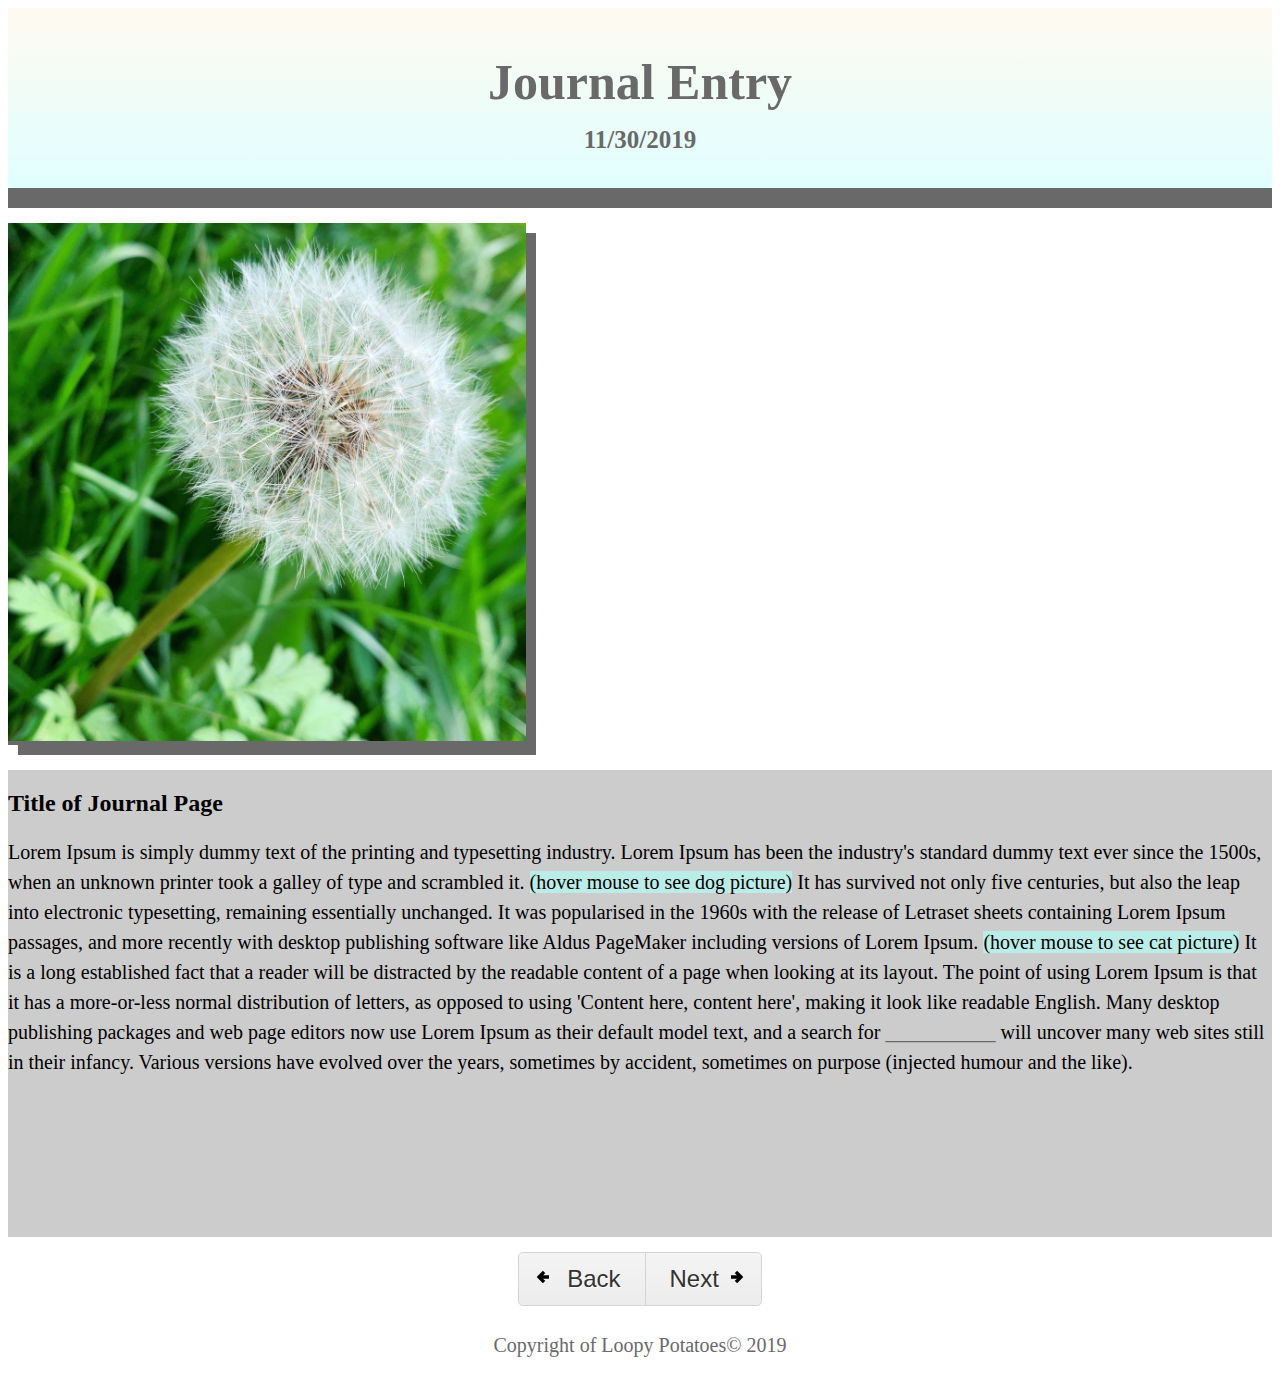
==== index.html @ 2541cd57 "added page flip" ====
<!doctype html>
<html>
<head>
<script type="text/javascript" src="http://code.jquery.com/jquery-1.7.1.min.js"></script>
<script type="text/javascript" src="../JS/turn.min.js"></script>
    <meta name="viewport" content="width=device-width, initial-scale: 1.0">  
        <meta charset="utf-8"> 
        <meta name="online game with a journal like GUI created through HTML, CSS, and JavaScript" content="width=device-width, initial-scale=1">
        <link rel="stylesheet" href="styles.css">
        <title>Color Blind</title>
		<script type="text/javascript" src="JS/clickables.js"></script>

<style type="text/css">
/*
body{
	background:#ccc;
    text-align: center;
    margin-left: 12em;
}
*/
/*
#magazine{
	width:200px;
	height:200px;
}
*/
#magazine .turn-page{
	background-color:#ccc;
	background-size:100% 100%;
}
</style>
</head>
<body>

 <main>
            <header id="grad1"> 
                <h1> Journal Entry </h1>
                <h2> 11/30/2019 </h2>
            </header>
        
            <div class="container"> 
                <!--SQUARE IMAGE-->
                <section class="imgBox" id="imageSpace"> 
                    <img src="../Images/journal1_original.jpg" alt="ImageDescriptionHere" width="100%">
					<div style="visibility: hidden;" id="options">
						<a onClick="j1option1();" style="cursor: pointer;"><div class="option" style="top:15%">
							<p style="text-align: center; padding: 20px">Text for Option 1, If you click on this rectangle, the text should now say "option 1"</p>
						</div></a>
						<a onClick="j1option2();" style="cursor: pointer;"><div class="option" style="top:55%">
							<p style="text-align: center; padding: 20px">Text for Option 2</p>
						</div></a>
					</div>
                </section>   
                
                <div id="magazine">
	<div>
                    <h2> Title of Journal Page</h2>
                    <p> Lorem Ipsum is simply dummy text of the printing and typesetting industry. Lorem Ipsum has been the industry's standard dummy text ever since the 1500s, when an unknown printer took a galley of type and scrambled it.
						
					<span style="background-color:#bbede8">
					<a onmouseover="j1option1over();" onmouseout="j1out();" style="cursor: pointer;">(hover mouse to see dog picture)</a></span>
						
					It has survived not only five centuries, but also the leap into electronic typesetting, remaining essentially unchanged. It was popularised in the 1960s with the release of Letraset sheets containing Lorem Ipsum passages, and more recently with desktop publishing software like Aldus PageMaker including versions of Lorem Ipsum.

					<span style="background-color:#bbede8">
					<a onmouseover="j1option2over();" onmouseout="j1out();"style="cursor: pointer;">(hover mouse to see cat picture)</a></span>
						
					It is a long established fact that a reader will be distracted by the readable content of a page when looking at its layout. The point of using Lorem Ipsum is that it has a more-or-less normal distribution of letters, as opposed to using 'Content here, content here', making it look like readable English. Many desktop publishing packages and web page editors now use Lorem Ipsum as their default model text, and a search for 
						
					<a onClick="j1options();" style="cursor: pointer; cursor: hand; color:dimgray; " id="option">___________</a>
						
					will uncover many web sites still in their infancy. Various versions have evolved over the years, sometimes by accident, sometimes on purpose (injected humour and the like).</p>
                </div>
	<div style="background-image:url(pages/02.jpg);"></div>
	<div style="background-image:url(pages/03.jpg);"></div>
	<div style="background-image:url(pages/04.jpg);"></div>
	<div style="background-image:url(pages/05.jpg);"></div>
	<div style="background-image:url(pages/06.jpg);"></div>
</div>
                <script type="text/javascript">

	$(window).ready(function() {
		$('#magazine').turn({
							display: 'single',
							acceleration: true,
							gradients: !$.isTouch,
							elevation:50,
							when: {
								turned: function(e, page) {
									/*console.log('Current view: ', $(this).turn('view'));*/
								}
							}
						});
	});
	
	
	$(window).bind('keydown', function(e){
		
//		if (e.keyCode==37)
//			$('#magazine').turn('previous');
//		else if (e.keyCode==39)
//			$('#magazine').turn('next');
        document.getElementById('button1').onclick = function() {
                $('#magazine').turn('previous');};
        document.getElementById('button2').onclick = function() {
                $('#magazine').turn('next');};
			
	});
                    
    function flip(source){
        // Trigger the id of the element that was clicked
        if(source.id == 'button2') {
            $('#magazine').turn('next');
        } else {
            $('#magazine').turn('previous');
        }
    };

</script>
                <!-- Main buttons at bottom of GUI-->
            <nav> 
                <div class="button-group">
                    <li><a id="button1" class="button big icon arrowleft" onclick='flip(this);'> Back </a></li>
                    <li><a id="button2" class="button big icon arrowright" onclick='flip(this);'> Next </a></li>
                </div> 
            </nav>
                
                
                
                
			</div>                   
            
        </main>
    <!--Footer-->
        <footer>
            <p> Copyright of Loopy Potatoes&copy; 2019 </p>
        </footer>
</body>
</html>
---- styles.css ----
#grad1 {
    height: 180px;
    background-color: floralwhite; 
    background-image: linear-gradient(to bottom, floralwhite , lightcyan); 
    border-bottom: 20px solid dimgray; 
}

header {
    text-align: center;
    margin: 0; 
}

header h1 {
    margin:0px;
    padding-top: 45px; 
    padding-bottom: 0px; 
    font-size: 50px; 
    color: dimgray; 
}

header h2 {
    margin: 0px; 
	padding-top: 15px;
    font-size: 25px; 
    color: dimgray; 
}

.option {
	width: 79%;
	height: 30%;
	background-color: white;
	border: solid 2px dimgray;
	border-radius: 25px;
	position: absolute;
	left: 10%;
	
	display: flex;
  	flex-direction: column;
  	justify-content: center;
}

.option:hover {
	background-color: floralwhite;
}

.img {
    height: auto; 
    object-fit: cover;
    color: dimgray;
    width: 100%;
    height: 400px;
    background-repeat: no-repeat;
    background-size: contain;
	position: relative;
}

p, a {
	line-height: 150%;
	font-size: 20px;
}

.container {
  	width: 100%;
}

.imgBox {
    box-sizing: border-box;
    box-shadow:  10px 10px dimgray;  
    width: 41%;
    float: left;
    background-color: dimgray;
    margin: 0px; 
    margin-right: .75%; /* to show box shadow on right hand side */ 
    margin-bottom: 25px; 
    margin-top: 15px;
	position: relative;
}

.textBox {
    box-sizing: border-box;
    width: 57.5%;
    border-left: 5px dashed lightblue;
    border-right: 10px solid dimgray; 
    float: left;
    margin: 0px; 
    margin-bottom: 25px; 
	margin-top: 15px;
	margin-left: .75%;
}


article {
    float: left;
    padding: 20px;
    width: 95%;
    background-color: #f1f1f1;
    outline: 5px; 
    outline-color: dimgray; 
    height: page; 
    display: inline-block; 
    color: dimgray; 
}

nav {
    padding-top: 15px; 
    width: 100%; 
    height: 5%;
    background-color: white;
    display: relative; 
    text-align: center; 
}

footer {
    z-index: 9000; 
    color: dimgray; 
    display: inline-block; 
    background-color: white;
    width: 100%; 
    height: 10%; 
    text-align: center;
}


/* ------------------------------------------
 * CSS3 GITHUB BUTTONS (Nicolas Gallagher)
 * Licensed under Unlicense
 * http://github.com/necolas/css3-github-buttons
 * --------------------------------------- */


/* =============================================================================
   Base Button
   ========================================================================== */

.button {
    position: relative;
    overflow: visible;
    display: inline-block;
    padding: 0.5em 1em;
    border: 1px solid #d4d4d4;
    margin: 0;
    text-decoration: none;
    text-align: center;
    text-shadow: 1px 1px 0 #fff;
    font:11px/normal sans-serif;
    color: #333;
    white-space: nowrap;
    cursor: pointer;
    outline: none;
    background-color: #ececec;
    background-image: -webkit-gradient(linear, 0 0, 0 100%, from(#f4f4f4), to(#ececec));
    background-image: -moz-linear-gradient(#f4f4f4, #ececec);
    background-image: -ms-linear-gradient(#f4f4f4, #ececec);
    background-image: -o-linear-gradient(#f4f4f4, #ececec);
    background-image: linear-gradient(#f4f4f4, #ececec);
    -moz-background-clip: padding; /* for Firefox 3.6 */
    background-clip: padding-box;
    border-radius: 0.2em;
    /* IE hacks */
    zoom: 1;
    *display: inline;
}

.button:hover,
.button:focus,
.button:active,
.button.active {
    border-color: #3072b3;
    border-bottom-color: #2a65a0;
    text-decoration: none;
    text-shadow: -1px -1px 0 rgba(0,0,0,0.3);
    color: #fff;
    background-color: #3c8dde;
    background-image: -webkit-gradient(linear, 0 0, 0 100%, from(#599bdc), to(#3072b3));
    background-image: -moz-linear-gradient(#599bdc, #3072b3);
    background-image: -o-linear-gradient(#599bdc, #3072b3);
    background-image: linear-gradient(#599bdc, #3072b3);
}

.button:active,
.button.active {
    border-color: #2a65a0;
    border-bottom-color: #3884cd;
    background-color: #3072b3;
    background-image: -webkit-gradient(linear, 0 0, 0 100%, from(#3072b3), to(#599bdc));
    background-image: -moz-linear-gradient(#3072b3, #599bdc);
    background-image: -ms-linear-gradient(#3072b3, #599bdc);
    background-image: -o-linear-gradient(#3072b3, #599bdc);
    background-image: linear-gradient(#3072b3, #599bdc);
}

/* overrides extra padding on button elements in Firefox */
.button::-moz-focus-inner {
    padding: 0;
    border: 0;
}


/* =============================================================================
   Button icons
   ========================================================================== */

.button.icon:before {
    content: "";
    position: relative;
    top: 1px;
    float:left;
    width: 12px;
    height: 12px;
    margin: 0 0.75em 0 -0.25em;
    background: url(gh-icons.png) 0 99px no-repeat;
}

.button.arrowup.icon:before { background-position: 0 0; }
.button.arrowup.icon:hover:before,
.button.arrowup.icon:focus:before,
.button.arrowup.icon:active:before { background-position: -12px 0; }

.button.arrowdown.icon:before { background-position: 0 -12px; }
.button.arrowdown.icon:hover:before,
.button.arrowdown.icon:focus:before,
.button.arrowdown.icon:active:before { background-position: -12px -12px; }

.button.arrowleft.icon:before { background-position: 0 -24px; margin-top: 0.26em; }
.button.arrowleft.icon:hover:before,
.button.arrowleft.icon:focus:before,
.button.arrowleft.icon:active:before { background-position: -12px -24px; }

.button.arrowright.icon:before { float:right; margin: 0.26em -0.25em 0 .5em; background-position: 0 -36px; }
.button.arrowright.icon:hover:before,
.button.arrowright.icon:focus:before,
.button.arrowright.icon:active:before { background-position: -12px -36px; }

.button.approve.icon:before { background-position: 0 -48px; }
.button.approve.icon:hover:before,
.button.approve.icon:focus:before,
.button.approve.icon:active:before { background-position: -12px -48px; }

.button.add.icon:before { background-position: 0 -288px; }
.button.add.icon:hover:before,
.button.add.icon:focus:before,
.button.add.icon:active:before { background-position: -12px -288px; }

.button.remove.icon:before { background-position: 0 -60px; }
.button.remove.icon:hover:before,
.button.remove.icon:focus:before,
.button.remove.icon:active:before { background-position: -12px -60px; }

.button.log.icon:before { background-position: 0 -72px; }
.button.log.icon:hover:before,
.button.log.icon:focus:before,
.button.log.icon:active:before { background-position: -12px -72px; }

.button.calendar.icon:before { background-position: 0 -84px; }
.button.calendar.icon:hover:before,
.button.calendar.icon:focus:before,
.button.calendar.icon:active:before { background-position: -12px -84px; }

.button.chat.icon:before { background-position: 0 -96px; }
.button.chat.icon:hover:before,
.button.chat.icon:focus:before,
.button.chat.icon:active:before { background-position: -12px -96px; }

.button.clock.icon:before { background-position: 0 -108px; }
.button.clock.icon:hover:before,
.button.clock.icon:focus:before,
.button.clock.icon:active:before { background-position: -12px -108px; }

.button.settings.icon:before { background-position: 0 -120px; }
.button.settings.icon:hover:before,
.button.settings.icon:focus:before,
.button.settings.icon:active:before { background-position: -12px -120px; }

.button.comment.icon:before { background-position: 0 -132px; }
.button.comment.icon:hover:before,
.button.comment.icon:focus:before,
.button.comment.icon:active:before { background-position: -12px -132px; }

.button.fork.icon:before { background-position: 0 -144px; }
.button.fork.icon:hover:before,
.button.fork.icon:focus:before,
.button.fork.icon:active:before { background-position: -12px -144px; }

.button.like.icon:before { background-position: 0 -156px; }
.button.like.icon:hover:before,
.button.like.icon:focus:before,
.button.like.icon:active:before { background-position: -12px -156px; }

.button.favorite.icon:before { background-position: 0 -348px; }
.button.favorite.icon:hover:before,
.button.favorite.icon:focus:before,
.button.favorite.icon:active:before { background-position: -12px -348px; }

.button.home.icon:before { background-position: 0 -168px; }
.button.home.icon:hover:before,
.button.home.icon:focus:before,
.button.home.icon:active:before { background-position: -12px -168px; }

.button.key.icon:before { background-position: 0 -180px; }
.button.key.icon:hover:before,
.button.key.icon:focus:before,
.button.key.icon:active:before { background-position: -12px -180px; }

.button.lock.icon:before { background-position: 0 -192px; }
.button.lock.icon:hover:before,
.button.lock.icon:focus:before,
.button.lock.icon:active:before { background-position: -12px -192px; }

.button.unlock.icon:before { background-position: 0 -204px; }
.button.unlock.icon:hover:before,
.button.unlock.icon:focus:before,
.button.unlock.icon:active:before { background-position: -12px -204px; }

.button.loop.icon:before { background-position: 0 -216px; }
.button.loop.icon:hover:before,
.button.loop.icon:focus:before,
.button.loop.icon:active:before { background-position: -12px -216px; }

.button.search.icon:before { background-position: 0 -228px; }
.button.search.icon:hover:before,
.button.search.icon:focus:before,
.button.search.icon:active:before { background-position: -12px -228px; }

.button.mail.icon:before { background-position: 0 -240px; }
.button.mail.icon:hover:before,
.button.mail.icon:focus:before,
.button.mail.icon:active:before { background-position: -12px -240px; }

.button.move.icon:before { background-position: 0 -252px; }
.button.move.icon:hover:before,
.button.move.icon:focus:before,
.button.move.icon:active:before { background-position: -12px -252px; }

.button.edit.icon:before { background-position: 0 -264px; }
.button.edit.icon:hover:before,
.button.edit.icon:focus:before,
.button.edit.icon:active:before { background-position: -12px -264px; }

.button.pin.icon:before { background-position: 0 -276px; }
.button.pin.icon:hover:before,
.button.pin.icon:focus:before,
.button.pin.icon:active:before { background-position: -12px -276px; }

.button.reload.icon:before { background-position: 0 -300px; }
.button.reload.icon:hover:before,
.button.reload.icon:focus:before,
.button.reload.icon:active:before { background-position: -12px -300px; }

.button.rss.icon:before { background-position: 0 -312px; }
.button.rss.icon:hover:before,
.button.rss.icon:focus:before,
.button.rss.icon:active:before { background-position: -12px -312px; }

.button.tag.icon:before { background-position: 0 -324px; }
.button.tag.icon:hover:before,
.button.tag.icon:focus:before,
.button.tag.icon:active:before { background-position: -12px -324px; }

.button.trash.icon:before { background-position: 0 -336px; }
.button.trash.icon:hover:before,
.button.trash.icon:focus:before,
.button.trash.icon:active:before { background-position: -12px -336px; }

.button.user.icon:before { background-position: 0 -360px; }
.button.user.icon:hover:before,
.button.user.icon:focus:before,
.button.user.icon:active:before { background-position: -12px -360px; }


/* =============================================================================
   Button extensions
   ========================================================================== */

/* Primary button
   ========================================================================== */

.button.primary {
    font-weight: bold;
}

/* Danger button
   ========================================================================== */

.button.danger {
    color: #900;
}

.button.danger:hover,
.button.danger:focus,
.button.danger:active {
    border-color: #b53f3a;
    border-bottom-color: #a0302a;
    color: #fff;
    background-color: #dc5f59;
    background-image: -webkit-gradient(linear, 0 0, 0 100%, from(#dc5f59), to(#b33630));
    background-image: -moz-linear-gradient(#dc5f59, #b33630);
    background-image: -ms-linear-gradient(#dc5f59, #b33630);
    background-image: -o-linear-gradient(#dc5f59, #b33630);
    background-image: linear-gradient(#dc5f59, #b33630);
}

.button.danger:active,
.button.danger.active {
    border-color: #a0302a;
    border-bottom-color: #bf4843;
    background-color: #b33630;
    background-image: -webkit-gradient(linear, 0 0, 0 100%, from(#b33630), to(#dc5f59));
    background-image: -moz-linear-gradient(#b33630, #dc5f59);
    background-image: -ms-linear-gradient(#b33630, #dc5f59);
    background-image: -o-linear-gradient(#b33630, #dc5f59);
    background-image: linear-gradient(#b33630, #dc5f59);
}

/* Pill button
   ========================================================================== */

.button.pill {
    border-radius: 50em;
}

/* Disabled button
   ========================================================================== */

.button.disable {
    opacity: 0.5;
}

/* Big button
   ========================================================================== */

.button.big {
    font-size: 24px;
}

.button.big.icon:before {
    top: 0;
}


/* =============================================================================
   Button groups
   ========================================================================== */

/* Standard group
   ========================================================================== */

.button-group {
    display: inline-block;
    list-style: none;
    padding: 0;
    margin: 0;
    /* IE hacks */
    zoom: 1;
    *display: inline;
}

.button + .button,
.button + .button-group,
.button-group + .button,
.button-group + .button-group {
    margin-left: 15px;
}

.button-group li {
    float: left;
    padding: 0;
    margin: 0;
}

.button-group .button {
    float: left;
    margin-left: -1px;
}

.button-group > .button:not(:first-child):not(:last-child),
.button-group li:not(:first-child):not(:last-child) .button {
    border-radius: 0;
}

.button-group > .button:first-child,
.button-group li:first-child .button {
    margin-left: 0;
    border-top-right-radius: 0;
    border-bottom-right-radius: 0;
}

.button-group > .button:last-child,
.button-group li:last-child > .button {
    border-top-left-radius: 0;
    border-bottom-left-radius: 0;
}

/* Minor group
   ========================================================================== */

.button-group.minor-group .button {
    border: 1px solid #d4d4d4;
    text-shadow: none;
    background-image: none;
    background-color: #fff;
}

.button-group.minor-group .button:hover,
.button-group.minor-group .button:focus {
    background-color: #599bdc;
}

.button-group.minor-group .button:active,
.button-group.minor-group .button.active {
    background-color: #3072b3;
}

.button-group.minor-group .button.icon:before {
    opacity: 0.8;
}

/* =============================================================================
   Button container (mixing buttons and groups, e.g., nav bar)
   ========================================================================== */

.button-container .button,
.button-container .button-group {
    vertical-align: top;
}
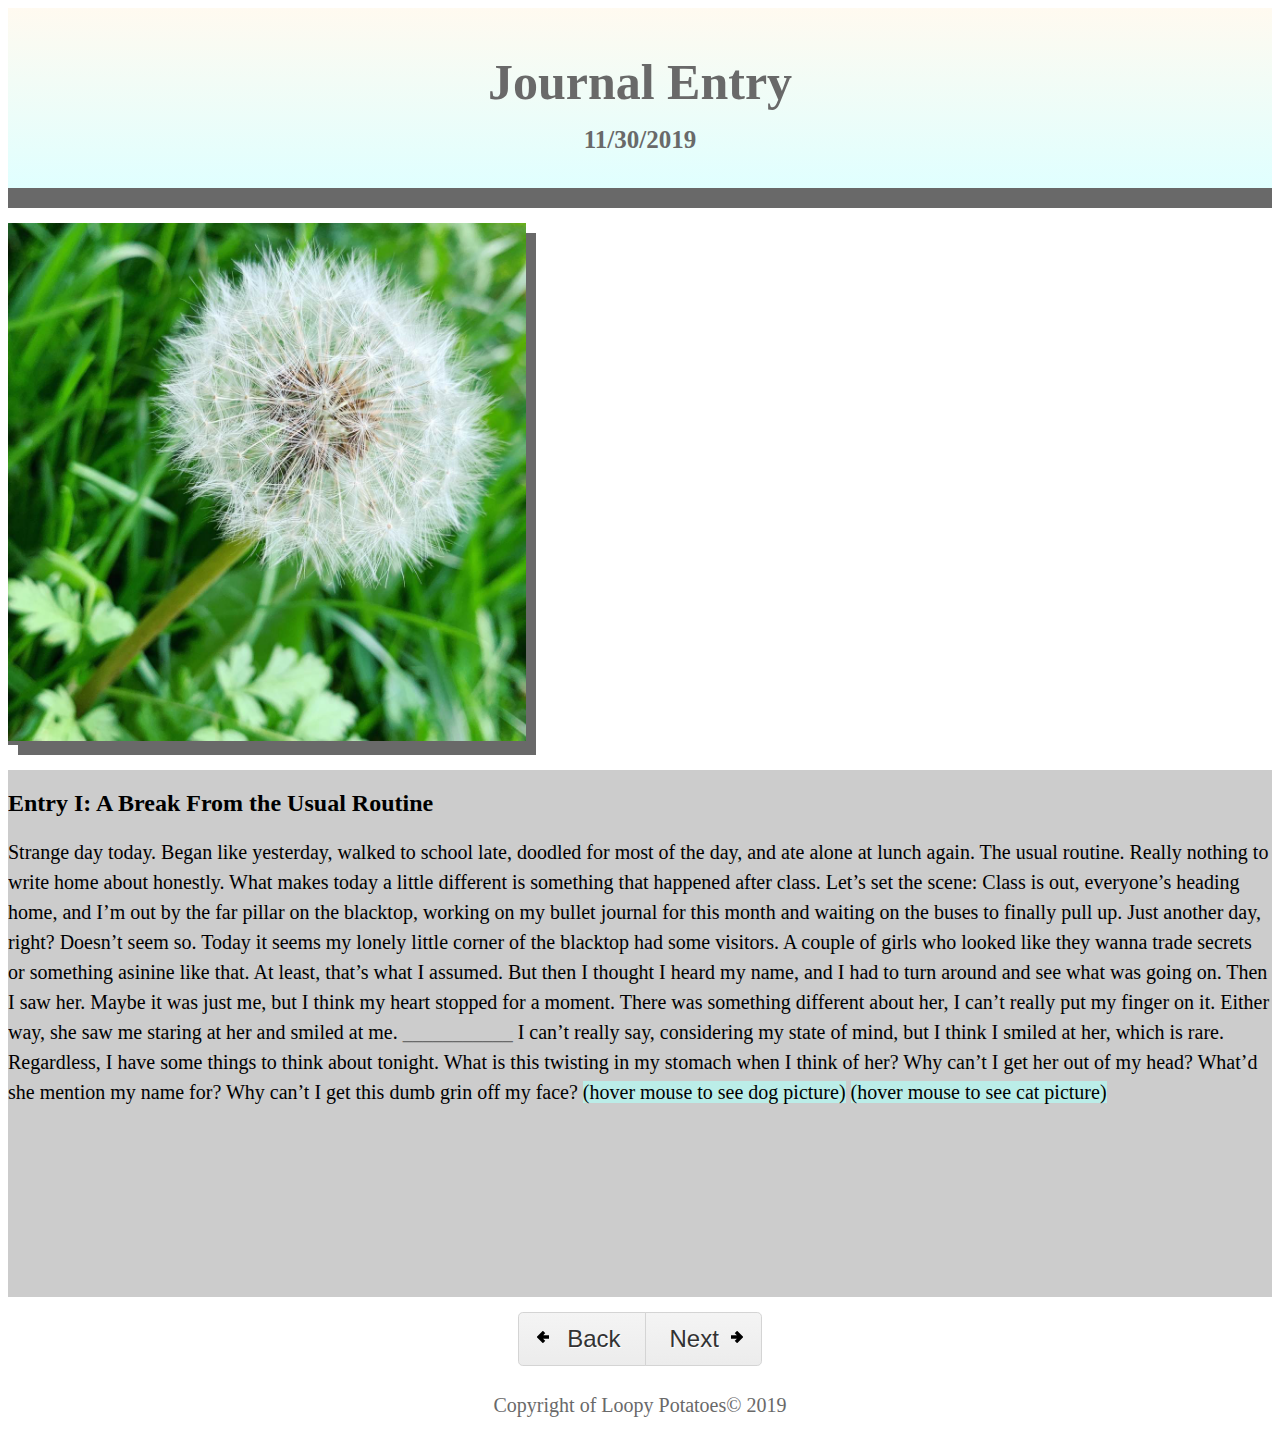
==== commit d9fc1412: "added story" ====
--- a/index.html
+++ b/index.html
@@ -44,32 +44,27 @@
                     <img src="../Images/journal1_original.jpg" alt="ImageDescriptionHere" width="100%">
 					<div style="visibility: hidden;" id="options">
 						<a onClick="j1option1();" style="cursor: pointer;"><div class="option" style="top:15%">
-							<p style="text-align: center; padding: 20px">Text for Option 1, If you click on this rectangle, the text should now say "option 1"</p>
+							<p style="text-align: center; padding: 20px">Maybe she was looking at something behind me?</p>
 						</div></a>
 						<a onClick="j1option2();" style="cursor: pointer;"><div class="option" style="top:55%">
-							<p style="text-align: center; padding: 20px">Text for Option 2</p>
+							<p style="text-align: center; padding: 20px"> Why'd she smile at me? Could it be....?</p>
 						</div></a>
 					</div>
                 </section>   
                 
                 <div id="magazine">
 	<div>
-                    <h2> Title of Journal Page</h2>
-                    <p> Lorem Ipsum is simply dummy text of the printing and typesetting industry. Lorem Ipsum has been the industry's standard dummy text ever since the 1500s, when an unknown printer took a galley of type and scrambled it.
-						
-					<span style="background-color:#bbede8">
+                    <h2> Entry I: A Break From the Usual Routine</h2>
+                    <p> Strange day today. Began like yesterday, walked to school late, doodled for most of the day, and ate alone at lunch again. The usual routine. Really nothing to write home about honestly. What makes today a little different is something that happened after class.
+ Let’s set the scene: Class is out, everyone’s heading home, and I’m out by the far pillar on the blacktop, working on my bullet journal for this month and waiting on the buses to finally pull up. Just another day, right? Doesn’t seem so. Today it seems my lonely little corner of the blacktop had some visitors. A couple of girls who looked like they wanna trade secrets or something asinine like that. At least, that’s what I assumed. But then I thought I heard my name, and I had to turn around and see what was going on. Then I saw her.
+Maybe it was just me, but I think my heart stopped for a moment. There was something different about her, I can’t really put my finger on it. Either way, she saw me staring at her and smiled at me. <a onClick="j1options();" style="cursor: pointer; cursor: hand; color:dimgray; " id="option">___________</a> I can’t really say, considering my state of mind, but I think I smiled at her, which is rare. Regardless, I have some things to think about tonight. What is this twisting in my stomach when I think of her? Why can’t I get her out of my head? What’d she mention my name for? 
+Why can’t I get this dumb grin off my face?
+                        <span style="background-color:#bbede8">
 					<a onmouseover="j1option1over();" onmouseout="j1out();" style="cursor: pointer;">(hover mouse to see dog picture)</a></span>
-						
-					It has survived not only five centuries, but also the leap into electronic typesetting, remaining essentially unchanged. It was popularised in the 1960s with the release of Letraset sheets containing Lorem Ipsum passages, and more recently with desktop publishing software like Aldus PageMaker including versions of Lorem Ipsum.
 
 					<span style="background-color:#bbede8">
 					<a onmouseover="j1option2over();" onmouseout="j1out();"style="cursor: pointer;">(hover mouse to see cat picture)</a></span>
-						
-					It is a long established fact that a reader will be distracted by the readable content of a page when looking at its layout. The point of using Lorem Ipsum is that it has a more-or-less normal distribution of letters, as opposed to using 'Content here, content here', making it look like readable English. Many desktop publishing packages and web page editors now use Lorem Ipsum as their default model text, and a search for 
-						
-					<a onClick="j1options();" style="cursor: pointer; cursor: hand; color:dimgray; " id="option">___________</a>
-						
-					will uncover many web sites still in their infancy. Various versions have evolved over the years, sometimes by accident, sometimes on purpose (injected humour and the like).</p>
+</p>
                 </div>
 	<div style="background-image:url(pages/02.jpg);"></div>
 	<div style="background-image:url(pages/03.jpg);"></div>
@@ -77,46 +72,7 @@
 	<div style="background-image:url(pages/05.jpg);"></div>
 	<div style="background-image:url(pages/06.jpg);"></div>
 </div>
-                <script type="text/javascript">
 
-	$(window).ready(function() {
-		$('#magazine').turn({
-							display: 'single',
-							acceleration: true,
-							gradients: !$.isTouch,
-							elevation:50,
-							when: {
-								turned: function(e, page) {
-									/*console.log('Current view: ', $(this).turn('view'));*/
-								}
-							}
-						});
-	});
-	
-	
-	$(window).bind('keydown', function(e){
-		
-//		if (e.keyCode==37)
-//			$('#magazine').turn('previous');
-//		else if (e.keyCode==39)
-//			$('#magazine').turn('next');
-        document.getElementById('button1').onclick = function() {
-                $('#magazine').turn('previous');};
-        document.getElementById('button2').onclick = function() {
-                $('#magazine').turn('next');};
-			
-	});
-                    
-    function flip(source){
-        // Trigger the id of the element that was clicked
-        if(source.id == 'button2') {
-            $('#magazine').turn('next');
-        } else {
-            $('#magazine').turn('previous');
-        }
-    };
-
-</script>
                 <!-- Main buttons at bottom of GUI-->
             <nav> 
                 <div class="button-group">
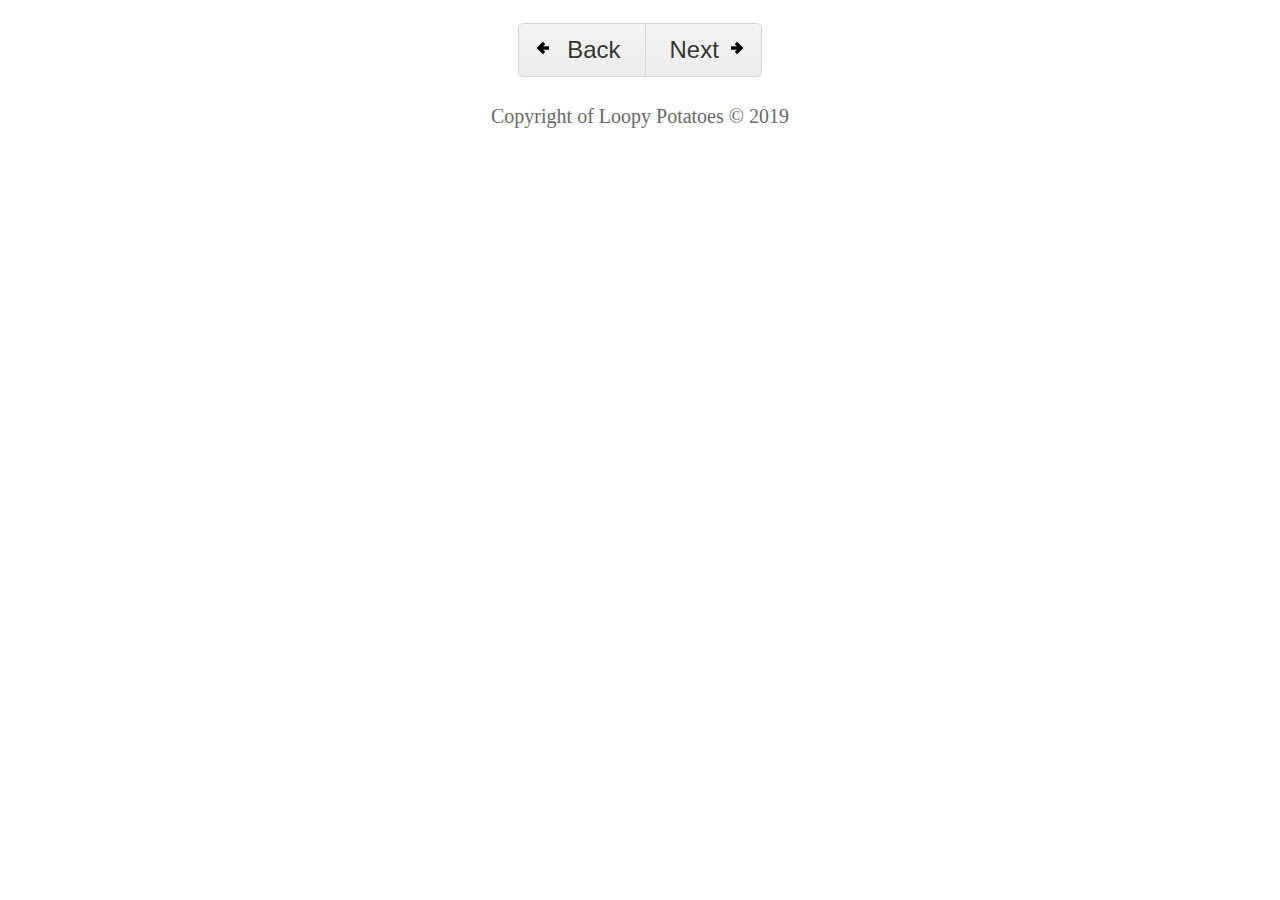
==== commit b98ed6f3: "Added page flip to intro, sort of" ====
--- a/index.html
+++ b/index.html
@@ -1,95 +1,55 @@
-<!doctype html>
-<html>
-<head>
-<script type="text/javascript" src="http://code.jquery.com/jquery-1.7.1.min.js"></script>
-<script type="text/javascript" src="../JS/turn.min.js"></script>
-    <meta name="viewport" content="width=device-width, initial-scale: 1.0">  
+<!DOCTYPE HTML> 
+<html lang="en" class="content-wrap">
+    <head>
+        <meta name="viewport" content="width=device-width, initial-scale: 1.0">  
         <meta charset="utf-8"> 
         <meta name="online game with a journal like GUI created through HTML, CSS, and JavaScript" content="width=device-width, initial-scale=1">
         <link rel="stylesheet" href="styles.css">
         <title>Color Blind</title>
+		
 		<script type="text/javascript" src="JS/clickables.js"></script>
+		<script type="text/javascript" src="http://code.jquery.com/jquery-1.7.1.min.js"></script>
+		<script type="text/javascript" src="../JS/turn.min.js"></script>
+    </head>
 
-<style type="text/css">
-/*
-body{
-	background:#ccc;
-    text-align: center;
-    margin-left: 12em;
-}
-*/
-/*
-#magazine{
-	width:200px;
-	height:200px;
-}
-*/
-#magazine .turn-page{
-	background-color:#ccc;
-	background-size:100% 100%;
-}
-</style>
-</head>
-<body>
+	<style type="text/css">
+		
+		#magazine .turn-page{
+			background-color:#ccc;
+			background-size:100% 100%;
+		}
+		
+	</style>
+	
+	<body>
 
- <main>
-            <header id="grad1"> 
-                <h1> Journal Entry </h1>
-                <h2> 11/30/2019 </h2>
-            </header>
-        
-            <div class="container"> 
-                <!--SQUARE IMAGE-->
-                <section class="imgBox" id="imageSpace"> 
-                    <img src="../Images/journal1_original.jpg" alt="ImageDescriptionHere" width="100%">
-					<div style="visibility: hidden;" id="options">
-						<a onClick="j1option1();" style="cursor: pointer;"><div class="option" style="top:15%">
-							<p style="text-align: center; padding: 20px">Maybe she was looking at something behind me?</p>
-						</div></a>
-						<a onClick="j1option2();" style="cursor: pointer;"><div class="option" style="top:55%">
-							<p style="text-align: center; padding: 20px"> Why'd she smile at me? Could it be....?</p>
-						</div></a>
-					</div>
-                </section>   
-                
-                <div id="magazine">
-	<div>
-                    <h2> Entry I: A Break From the Usual Routine</h2>
-                    <p> Strange day today. Began like yesterday, walked to school late, doodled for most of the day, and ate alone at lunch again. The usual routine. Really nothing to write home about honestly. What makes today a little different is something that happened after class.
- Let’s set the scene: Class is out, everyone’s heading home, and I’m out by the far pillar on the blacktop, working on my bullet journal for this month and waiting on the buses to finally pull up. Just another day, right? Doesn’t seem so. Today it seems my lonely little corner of the blacktop had some visitors. A couple of girls who looked like they wanna trade secrets or something asinine like that. At least, that’s what I assumed. But then I thought I heard my name, and I had to turn around and see what was going on. Then I saw her.
-Maybe it was just me, but I think my heart stopped for a moment. There was something different about her, I can’t really put my finger on it. Either way, she saw me staring at her and smiled at me. <a onClick="j1options();" style="cursor: pointer; cursor: hand; color:dimgray; " id="option">___________</a> I can’t really say, considering my state of mind, but I think I smiled at her, which is rare. Regardless, I have some things to think about tonight. What is this twisting in my stomach when I think of her? Why can’t I get her out of my head? What’d she mention my name for? 
-Why can’t I get this dumb grin off my face?
-                        <span style="background-color:#bbede8">
-					<a onmouseover="j1option1over();" onmouseout="j1out();" style="cursor: pointer;">(hover mouse to see dog picture)</a></span>
-
-					<span style="background-color:#bbede8">
-					<a onmouseover="j1option2over();" onmouseout="j1out();"style="cursor: pointer;">(hover mouse to see cat picture)</a></span>
-</p>
-                </div>
-	<div style="background-image:url(pages/02.jpg);"></div>
-	<div style="background-image:url(pages/03.jpg);"></div>
-	<div style="background-image:url(pages/04.jpg);"></div>
-	<div style="background-image:url(pages/05.jpg);"></div>
-	<div style="background-image:url(pages/06.jpg);"></div>
-</div>
-
-                <!-- Main buttons at bottom of GUI-->
+		<main>
+            
+			<div class="container"> 
+			<div id="magazine">
+				<div style="background-image:url(introImages/01.jpg);"></div>
+				<div style="background-image:url(introImages/02.jpg);"></div>
+				<div style="background-image:url(introImages/02.jpg);"></div>
+				<div style="background-image:url(introImages/03.jpg);"></div>
+				<div style="background-image:url(introImages/04.jpg);"></div>
+				<div style="background-image:url(introImages/05.jpg);"></div>
+				<div style="background-image:url(introImages/06.jpg);"></div>
+			</div>
+			
+			<!-- Main buttons at bottom of GUI-->
             <nav> 
                 <div class="button-group">
                     <li><a id="button1" class="button big icon arrowleft" onclick='flip(this);'> Back </a></li>
                     <li><a id="button2" class="button big icon arrowright" onclick='flip(this);'> Next </a></li>
                 </div> 
             </nav>
-                
-                
-                
-                
-			</div>                   
-            
+			</div>
+				
         </main>
-    <!--Footer-->
+    	
+		<!--Footer-->
         <footer>
-            <p> Copyright of Loopy Potatoes&copy; 2019 </p>
+            <p> Copyright of Loopy Potatoes &copy; 2019 </p>
         </footer>
 </body>
 </html>
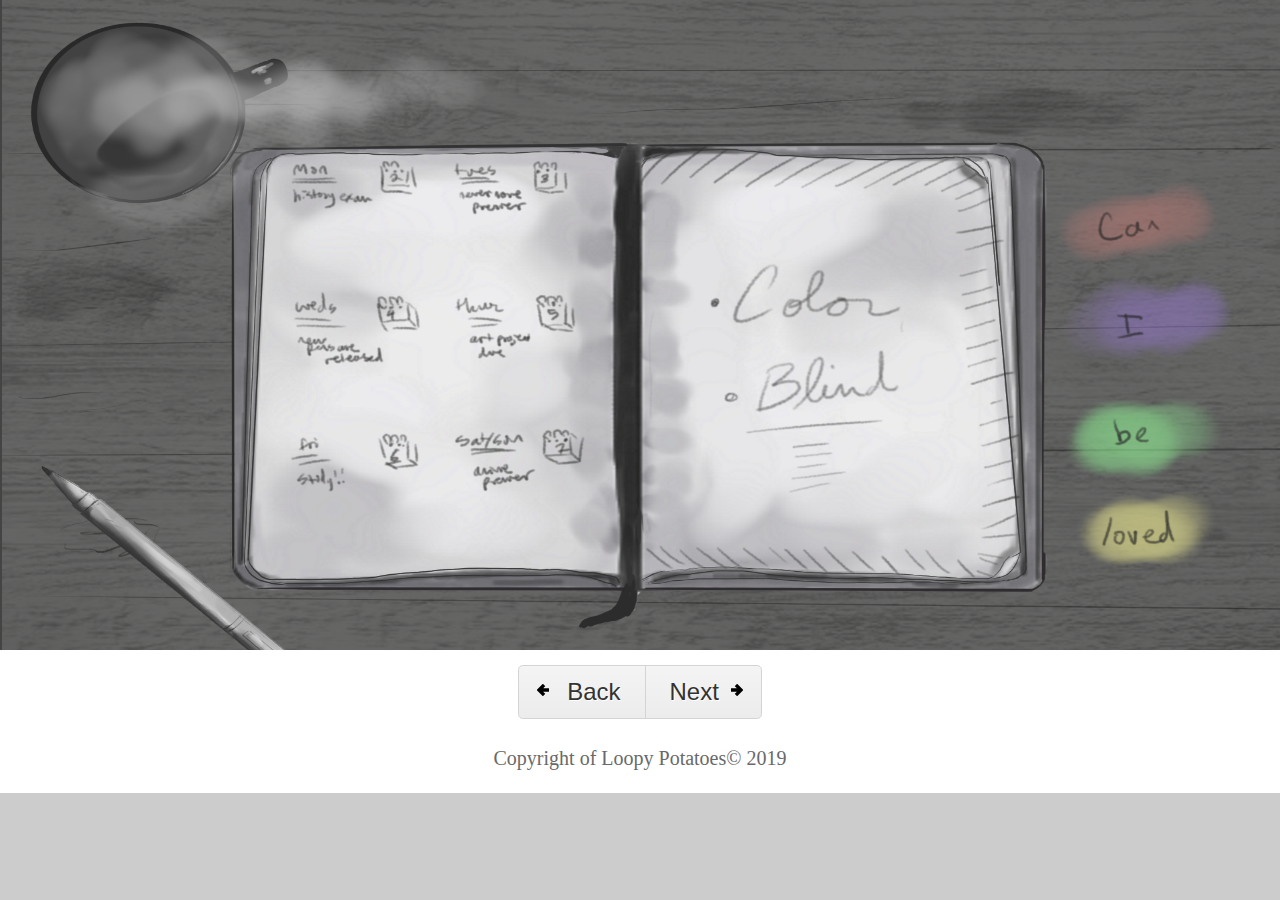
==== commit 68613e69: "added intro with page flip" ====
--- a/index.html
+++ b/index.html
@@ -1,55 +1,61 @@
-<!DOCTYPE HTML> 
-<html lang="en" class="content-wrap">
-    <head>
-        <meta name="viewport" content="width=device-width, initial-scale: 1.0">  
+<!doctype html>
+<html>
+<head>
+<script type="text/javascript" src="http://code.jquery.com/jquery-1.7.1.min.js"></script>
+<script type="text/javascript" src="../JS/turn.min.js"></script>
+    <meta name="viewport" content="width=device-width, initial-scale: 1.0">  
         <meta charset="utf-8"> 
         <meta name="online game with a journal like GUI created through HTML, CSS, and JavaScript" content="width=device-width, initial-scale=1">
-        <link rel="stylesheet" href="styles.css">
+        <link rel="stylesheet" href="indexStyles.css">
         <title>Color Blind</title>
-		
 		<script type="text/javascript" src="JS/clickables.js"></script>
-		<script type="text/javascript" src="http://code.jquery.com/jquery-1.7.1.min.js"></script>
-		<script type="text/javascript" src="../JS/turn.min.js"></script>
-    </head>
 
-	<style type="text/css">
-		
-		#magazine .turn-page{
-			background-color:#ccc;
-			background-size:100% 100%;
-		}
-		
-	</style>
-	
-	<body>
+<style type="text/css">
+body{
+	background:#ccc;
+    text-align: center;
+    margin: 0px;
+}
+#magazine{
+/*	width:200px;*/
+	height:650px;
+}
+#magazine .turn-page{
+	background-color:#ccc;
+	background-size:100% 100%;
+}
+</style>
+</head>
+<body>
 
-		<main>
-            
-			<div class="container"> 
-			<div id="magazine">
-				<div style="background-image:url(introImages/01.jpg);"></div>
-				<div style="background-image:url(introImages/02.jpg);"></div>
-				<div style="background-image:url(introImages/02.jpg);"></div>
-				<div style="background-image:url(introImages/03.jpg);"></div>
-				<div style="background-image:url(introImages/04.jpg);"></div>
-				<div style="background-image:url(introImages/05.jpg);"></div>
-				<div style="background-image:url(introImages/06.jpg);"></div>
-			</div>
-			
-			<!-- Main buttons at bottom of GUI-->
+ <main>
+        
+            <div class="container">    
+                
+                <div id="magazine">
+	<div style="background-image:url(Images/titleScreen.png);"></div>
+	<div style="background-image:url(Images/cutSceneBeg1.png);"></div>
+	<div style="background-image:url(Images/cutSceneBeg2.png);"></div>
+                    
+</div>
+
+                <!-- Main buttons at bottom of GUI-->
             <nav> 
                 <div class="button-group">
                     <li><a id="button1" class="button big icon arrowleft" onclick='flip(this);'> Back </a></li>
                     <li><a id="button2" class="button big icon arrowright" onclick='flip(this);'> Next </a></li>
                 </div> 
             </nav>
-			</div>
-				
+                
+                
+                
+                
+			</div>                   
+            
         </main>
-    	
-		<!--Footer-->
+    <!--Footer-->
         <footer>
-            <p> Copyright of Loopy Potatoes &copy; 2019 </p>
+            <p> Copyright of Loopy Potatoes&copy; 2019 </p>
         </footer>
 </body>
 </html>
--- a/indexStyles.css
+++ b/indexStyles.css
@@ -0,0 +1,533 @@
+/* Centered text */
+.centered {
+  position: absolute;
+  top: 50%;
+  left: 50%;
+  transform: translate(-50%, -50%);
+}
+
+#grad1 {
+    height: 180px;
+    background-color: floralwhite; 
+    background-image: linear-gradient(to bottom, floralwhite , lightcyan); 
+    border-bottom: 20px solid dimgray; 
+}
+
+header {
+    text-align: center;
+    margin: 0; 
+}
+
+header h1 {
+    margin:0px;
+    padding-top: 45px; 
+    padding-bottom: 0px; 
+    font-size: 50px; 
+    color: dimgray; 
+}
+
+header h2 {
+    margin: 0px; 
+	padding-top: 15px;
+    font-size: 25px; 
+    color: dimgray; 
+}
+
+.option {
+	width: 79%;
+	height: 30%;
+	background-color: white;
+	border: solid 2px dimgray;
+	border-radius: 25px;
+	position: absolute;
+	left: 10%;
+	
+	display: flex;
+  	flex-direction: column;
+  	justify-content: center;
+}
+
+.option:hover {
+	background-color: floralwhite;
+}
+
+.img {
+    height: auto; 
+    object-fit: cover;
+    color: dimgray;
+    width: 100%;
+    height: 400px;
+    background-repeat: no-repeat;
+    background-size: contain;
+	position: relative;
+}
+
+p, a {
+	line-height: 150%;
+	font-size: 20px;
+}
+
+.container {
+  	width: 100%;
+}
+
+.imgBox {
+    box-sizing: border-box;
+    box-shadow:  10px 10px dimgray;  
+    width: 41%;
+    float: left;
+    background-color: dimgray;
+    margin: 0px; 
+    margin-right: .75%; /* to show box shadow on right hand side */ 
+    margin-bottom: 25px; 
+    margin-top: 15px;
+	position: relative;
+}
+
+.textBox {
+    box-sizing: border-box;
+    width: 57.5%;
+    border-left: 5px dashed lightblue;
+    border-right: 10px solid dimgray; 
+    float: left;
+    margin: 0px; 
+    margin-bottom: 25px; 
+	margin-top: 15px;
+	margin-left: .75%;
+}
+
+
+article {
+    float: left;
+    padding: 20px;
+    width: 95%;
+    background-color: #f1f1f1;
+    outline: 5px; 
+    outline-color: dimgray; 
+    height: page; 
+    display: inline-block; 
+    color: dimgray; 
+}
+
+nav {
+    padding-top: 15px; 
+    width: 100%; 
+    height: 5%;
+    background-color: white;
+    display: relative; 
+    text-align: center; 
+}
+
+footer {
+    z-index: 9000; 
+    color: dimgray; 
+    display: inline-block; 
+    background-color: white;
+    width: 100%; 
+    height: 10%; 
+    text-align: center;
+}
+
+
+/* ------------------------------------------
+ * CSS3 GITHUB BUTTONS (Nicolas Gallagher)
+ * Licensed under Unlicense
+ * http://github.com/necolas/css3-github-buttons
+ * --------------------------------------- */
+
+
+/* =============================================================================
+   Base Button
+   ========================================================================== */
+
+.button {
+    position: relative;
+    overflow: visible;
+    display: inline-block;
+    padding: 0.5em 1em;
+    border: 1px solid #d4d4d4;
+    margin: 0;
+    text-decoration: none;
+    text-align: center;
+    text-shadow: 1px 1px 0 #fff;
+    font:11px/normal sans-serif;
+    color: #333;
+    white-space: nowrap;
+    cursor: pointer;
+    outline: none;
+    background-color: #ececec;
+    background-image: -webkit-gradient(linear, 0 0, 0 100%, from(#f4f4f4), to(#ececec));
+    background-image: -moz-linear-gradient(#f4f4f4, #ececec);
+    background-image: -ms-linear-gradient(#f4f4f4, #ececec);
+    background-image: -o-linear-gradient(#f4f4f4, #ececec);
+    background-image: linear-gradient(#f4f4f4, #ececec);
+    -moz-background-clip: padding; /* for Firefox 3.6 */
+    background-clip: padding-box;
+    border-radius: 0.2em;
+    /* IE hacks */
+    zoom: 1;
+    *display: inline;
+}
+
+.button:hover,
+.button:focus,
+.button:active,
+.button.active {
+    border-color: #3072b3;
+    border-bottom-color: #2a65a0;
+    text-decoration: none;
+    text-shadow: -1px -1px 0 rgba(0,0,0,0.3);
+    color: #fff;
+    background-color: #3c8dde;
+    background-image: -webkit-gradient(linear, 0 0, 0 100%, from(#599bdc), to(#3072b3));
+    background-image: -moz-linear-gradient(#599bdc, #3072b3);
+    background-image: -o-linear-gradient(#599bdc, #3072b3);
+    background-image: linear-gradient(#599bdc, #3072b3);
+}
+
+.button:active,
+.button.active {
+    border-color: #2a65a0;
+    border-bottom-color: #3884cd;
+    background-color: #3072b3;
+    background-image: -webkit-gradient(linear, 0 0, 0 100%, from(#3072b3), to(#599bdc));
+    background-image: -moz-linear-gradient(#3072b3, #599bdc);
+    background-image: -ms-linear-gradient(#3072b3, #599bdc);
+    background-image: -o-linear-gradient(#3072b3, #599bdc);
+    background-image: linear-gradient(#3072b3, #599bdc);
+}
+
+/* overrides extra padding on button elements in Firefox */
+.button::-moz-focus-inner {
+    padding: 0;
+    border: 0;
+}
+
+
+/* =============================================================================
+   Button icons
+   ========================================================================== */
+
+.button.icon:before {
+    content: "";
+    position: relative;
+    top: 1px;
+    float:left;
+    width: 12px;
+    height: 12px;
+    margin: 0 0.75em 0 -0.25em;
+    background: url(gh-icons.png) 0 99px no-repeat;
+}
+
+.button.arrowup.icon:before { background-position: 0 0; }
+.button.arrowup.icon:hover:before,
+.button.arrowup.icon:focus:before,
+.button.arrowup.icon:active:before { background-position: -12px 0; }
+
+.button.arrowdown.icon:before { background-position: 0 -12px; }
+.button.arrowdown.icon:hover:before,
+.button.arrowdown.icon:focus:before,
+.button.arrowdown.icon:active:before { background-position: -12px -12px; }
+
+.button.arrowleft.icon:before { background-position: 0 -24px; margin-top: 0.26em; }
+.button.arrowleft.icon:hover:before,
+.button.arrowleft.icon:focus:before,
+.button.arrowleft.icon:active:before { background-position: -12px -24px; }
+
+.button.arrowright.icon:before { float:right; margin: 0.26em -0.25em 0 .5em; background-position: 0 -36px; }
+.button.arrowright.icon:hover:before,
+.button.arrowright.icon:focus:before,
+.button.arrowright.icon:active:before { background-position: -12px -36px; }
+
+.button.approve.icon:before { background-position: 0 -48px; }
+.button.approve.icon:hover:before,
+.button.approve.icon:focus:before,
+.button.approve.icon:active:before { background-position: -12px -48px; }
+
+.button.add.icon:before { background-position: 0 -288px; }
+.button.add.icon:hover:before,
+.button.add.icon:focus:before,
+.button.add.icon:active:before { background-position: -12px -288px; }
+
+.button.remove.icon:before { background-position: 0 -60px; }
+.button.remove.icon:hover:before,
+.button.remove.icon:focus:before,
+.button.remove.icon:active:before { background-position: -12px -60px; }
+
+.button.log.icon:before { background-position: 0 -72px; }
+.button.log.icon:hover:before,
+.button.log.icon:focus:before,
+.button.log.icon:active:before { background-position: -12px -72px; }
+
+.button.calendar.icon:before { background-position: 0 -84px; }
+.button.calendar.icon:hover:before,
+.button.calendar.icon:focus:before,
+.button.calendar.icon:active:before { background-position: -12px -84px; }
+
+.button.chat.icon:before { background-position: 0 -96px; }
+.button.chat.icon:hover:before,
+.button.chat.icon:focus:before,
+.button.chat.icon:active:before { background-position: -12px -96px; }
+
+.button.clock.icon:before { background-position: 0 -108px; }
+.button.clock.icon:hover:before,
+.button.clock.icon:focus:before,
+.button.clock.icon:active:before { background-position: -12px -108px; }
+
+.button.settings.icon:before { background-position: 0 -120px; }
+.button.settings.icon:hover:before,
+.button.settings.icon:focus:before,
+.button.settings.icon:active:before { background-position: -12px -120px; }
+
+.button.comment.icon:before { background-position: 0 -132px; }
+.button.comment.icon:hover:before,
+.button.comment.icon:focus:before,
+.button.comment.icon:active:before { background-position: -12px -132px; }
+
+.button.fork.icon:before { background-position: 0 -144px; }
+.button.fork.icon:hover:before,
+.button.fork.icon:focus:before,
+.button.fork.icon:active:before { background-position: -12px -144px; }
+
+.button.like.icon:before { background-position: 0 -156px; }
+.button.like.icon:hover:before,
+.button.like.icon:focus:before,
+.button.like.icon:active:before { background-position: -12px -156px; }
+
+.button.favorite.icon:before { background-position: 0 -348px; }
+.button.favorite.icon:hover:before,
+.button.favorite.icon:focus:before,
+.button.favorite.icon:active:before { background-position: -12px -348px; }
+
+.button.home.icon:before { background-position: 0 -168px; }
+.button.home.icon:hover:before,
+.button.home.icon:focus:before,
+.button.home.icon:active:before { background-position: -12px -168px; }
+
+.button.key.icon:before { background-position: 0 -180px; }
+.button.key.icon:hover:before,
+.button.key.icon:focus:before,
+.button.key.icon:active:before { background-position: -12px -180px; }
+
+.button.lock.icon:before { background-position: 0 -192px; }
+.button.lock.icon:hover:before,
+.button.lock.icon:focus:before,
+.button.lock.icon:active:before { background-position: -12px -192px; }
+
+.button.unlock.icon:before { background-position: 0 -204px; }
+.button.unlock.icon:hover:before,
+.button.unlock.icon:focus:before,
+.button.unlock.icon:active:before { background-position: -12px -204px; }
+
+.button.loop.icon:before { background-position: 0 -216px; }
+.button.loop.icon:hover:before,
+.button.loop.icon:focus:before,
+.button.loop.icon:active:before { background-position: -12px -216px; }
+
+.button.search.icon:before { background-position: 0 -228px; }
+.button.search.icon:hover:before,
+.button.search.icon:focus:before,
+.button.search.icon:active:before { background-position: -12px -228px; }
+
+.button.mail.icon:before { background-position: 0 -240px; }
+.button.mail.icon:hover:before,
+.button.mail.icon:focus:before,
+.button.mail.icon:active:before { background-position: -12px -240px; }
+
+.button.move.icon:before { background-position: 0 -252px; }
+.button.move.icon:hover:before,
+.button.move.icon:focus:before,
+.button.move.icon:active:before { background-position: -12px -252px; }
+
+.button.edit.icon:before { background-position: 0 -264px; }
+.button.edit.icon:hover:before,
+.button.edit.icon:focus:before,
+.button.edit.icon:active:before { background-position: -12px -264px; }
+
+.button.pin.icon:before { background-position: 0 -276px; }
+.button.pin.icon:hover:before,
+.button.pin.icon:focus:before,
+.button.pin.icon:active:before { background-position: -12px -276px; }
+
+.button.reload.icon:before { background-position: 0 -300px; }
+.button.reload.icon:hover:before,
+.button.reload.icon:focus:before,
+.button.reload.icon:active:before { background-position: -12px -300px; }
+
+.button.rss.icon:before { background-position: 0 -312px; }
+.button.rss.icon:hover:before,
+.button.rss.icon:focus:before,
+.button.rss.icon:active:before { background-position: -12px -312px; }
+
+.button.tag.icon:before { background-position: 0 -324px; }
+.button.tag.icon:hover:before,
+.button.tag.icon:focus:before,
+.button.tag.icon:active:before { background-position: -12px -324px; }
+
+.button.trash.icon:before { background-position: 0 -336px; }
+.button.trash.icon:hover:before,
+.button.trash.icon:focus:before,
+.button.trash.icon:active:before { background-position: -12px -336px; }
+
+.button.user.icon:before { background-position: 0 -360px; }
+.button.user.icon:hover:before,
+.button.user.icon:focus:before,
+.button.user.icon:active:before { background-position: -12px -360px; }
+
+
+/* =============================================================================
+   Button extensions
+   ========================================================================== */
+
+/* Primary button
+   ========================================================================== */
+
+.button.primary {
+    font-weight: bold;
+}
+
+/* Danger button
+   ========================================================================== */
+
+.button.danger {
+    color: #900;
+}
+
+.button.danger:hover,
+.button.danger:focus,
+.button.danger:active {
+    border-color: #b53f3a;
+    border-bottom-color: #a0302a;
+    color: #fff;
+    background-color: #dc5f59;
+    background-image: -webkit-gradient(linear, 0 0, 0 100%, from(#dc5f59), to(#b33630));
+    background-image: -moz-linear-gradient(#dc5f59, #b33630);
+    background-image: -ms-linear-gradient(#dc5f59, #b33630);
+    background-image: -o-linear-gradient(#dc5f59, #b33630);
+    background-image: linear-gradient(#dc5f59, #b33630);
+}
+
+.button.danger:active,
+.button.danger.active {
+    border-color: #a0302a;
+    border-bottom-color: #bf4843;
+    background-color: #b33630;
+    background-image: -webkit-gradient(linear, 0 0, 0 100%, from(#b33630), to(#dc5f59));
+    background-image: -moz-linear-gradient(#b33630, #dc5f59);
+    background-image: -ms-linear-gradient(#b33630, #dc5f59);
+    background-image: -o-linear-gradient(#b33630, #dc5f59);
+    background-image: linear-gradient(#b33630, #dc5f59);
+}
+
+/* Pill button
+   ========================================================================== */
+
+.button.pill {
+    border-radius: 50em;
+}
+
+/* Disabled button
+   ========================================================================== */
+
+.button.disable {
+    opacity: 0.5;
+}
+
+/* Big button
+   ========================================================================== */
+
+.button.big {
+    font-size: 24px;
+}
+
+.button.big.icon:before {
+    top: 0;
+}
+
+
+/* =============================================================================
+   Button groups
+   ========================================================================== */
+
+/* Standard group
+   ========================================================================== */
+
+.button-group {
+    display: inline-block;
+    list-style: none;
+    padding: 0;
+    margin: 0;
+    /* IE hacks */
+    zoom: 1;
+    *display: inline;
+}
+
+.button + .button,
+.button + .button-group,
+.button-group + .button,
+.button-group + .button-group {
+    margin-left: 15px;
+}
+
+.button-group li {
+    float: left;
+    padding: 0;
+    margin: 0;
+}
+
+.button-group .button {
+    float: left;
+    margin-left: -1px;
+}
+
+.button-group > .button:not(:first-child):not(:last-child),
+.button-group li:not(:first-child):not(:last-child) .button {
+    border-radius: 0;
+}
+
+.button-group > .button:first-child,
+.button-group li:first-child .button {
+    margin-left: 0;
+    border-top-right-radius: 0;
+    border-bottom-right-radius: 0;
+}
+
+.button-group > .button:last-child,
+.button-group li:last-child > .button {
+    border-top-left-radius: 0;
+    border-bottom-left-radius: 0;
+}
+
+/* Minor group
+   ========================================================================== */
+
+.button-group.minor-group .button {
+    border: 1px solid #d4d4d4;
+    text-shadow: none;
+    background-image: none;
+    background-color: #fff;
+}
+
+.button-group.minor-group .button:hover,
+.button-group.minor-group .button:focus {
+    background-color: #599bdc;
+}
+
+.button-group.minor-group .button:active,
+.button-group.minor-group .button.active {
+    background-color: #3072b3;
+}
+
+.button-group.minor-group .button.icon:before {
+    opacity: 0.8;
+}
+
+/* =============================================================================
+   Button container (mixing buttons and groups, e.g., nav bar)
+   ========================================================================== */
+
+.button-container .button,
+.button-container .button-group {
+    vertical-align: top;
+}
+
